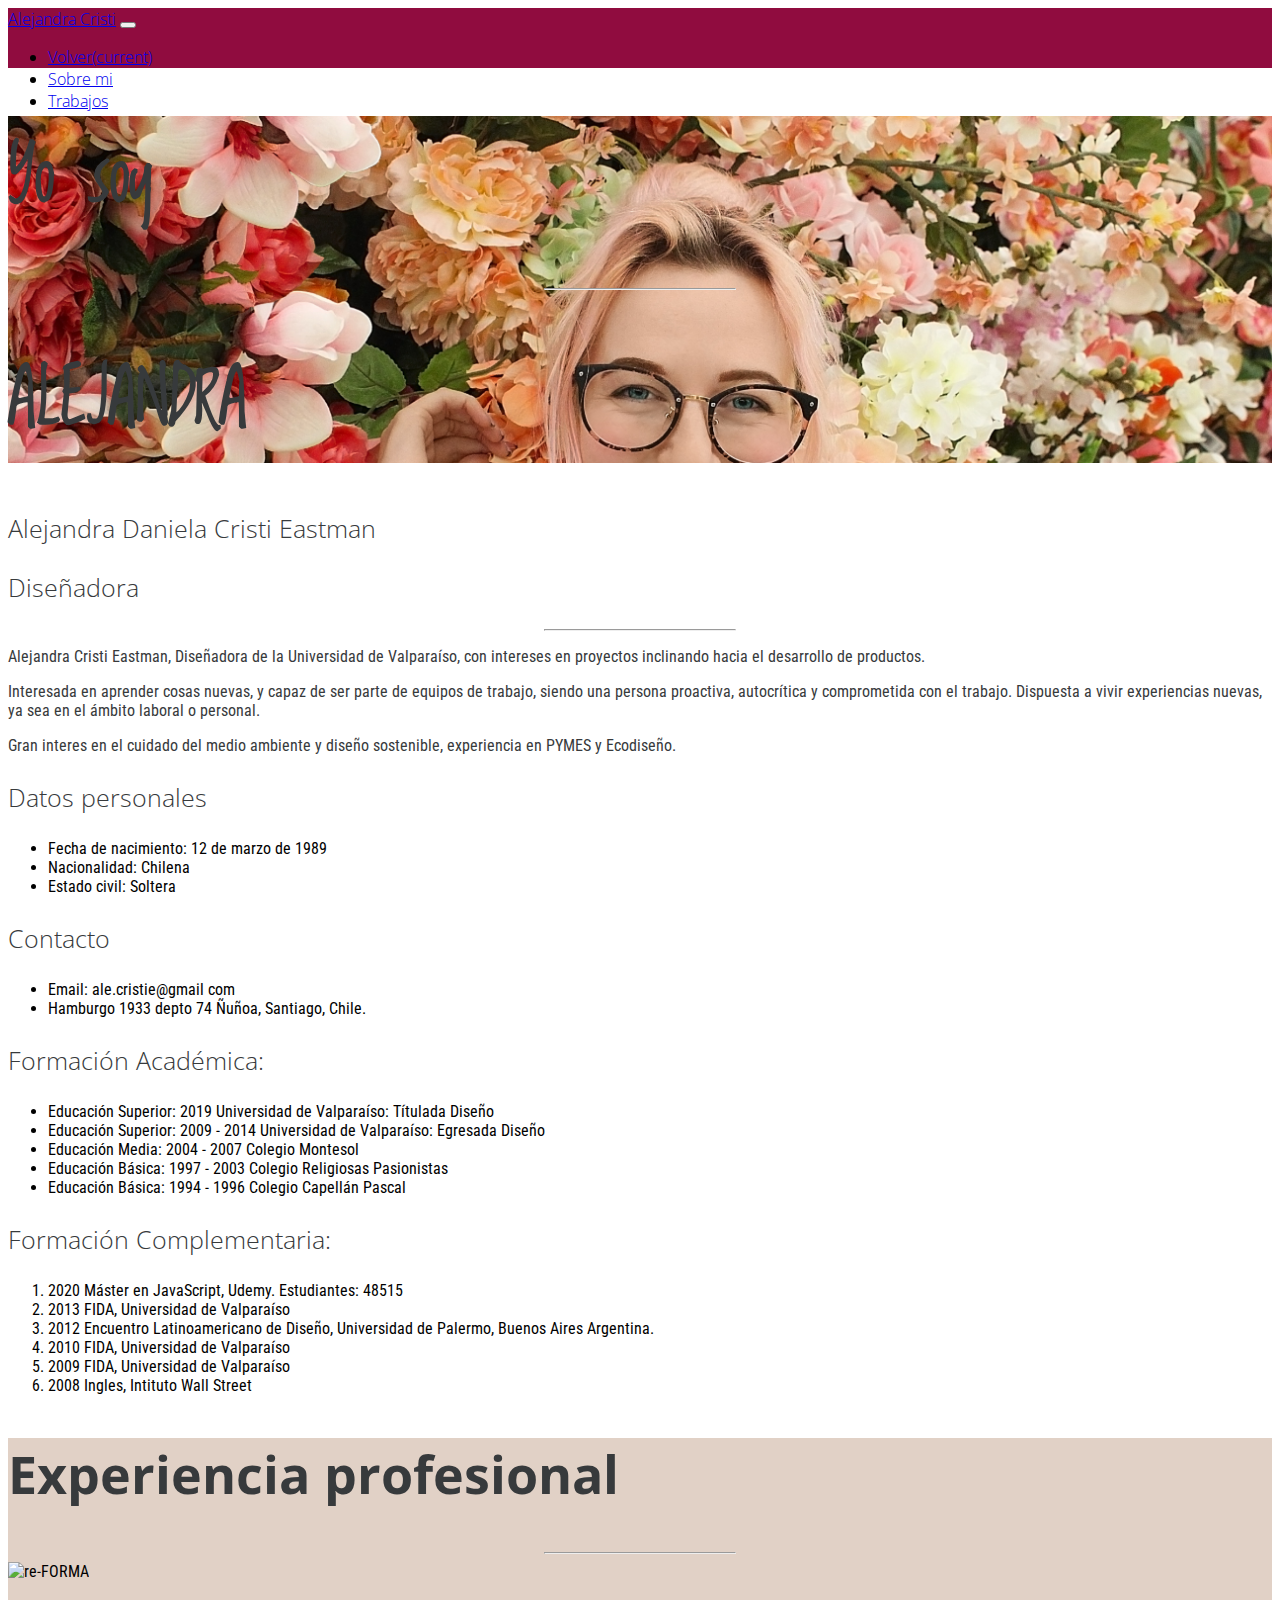
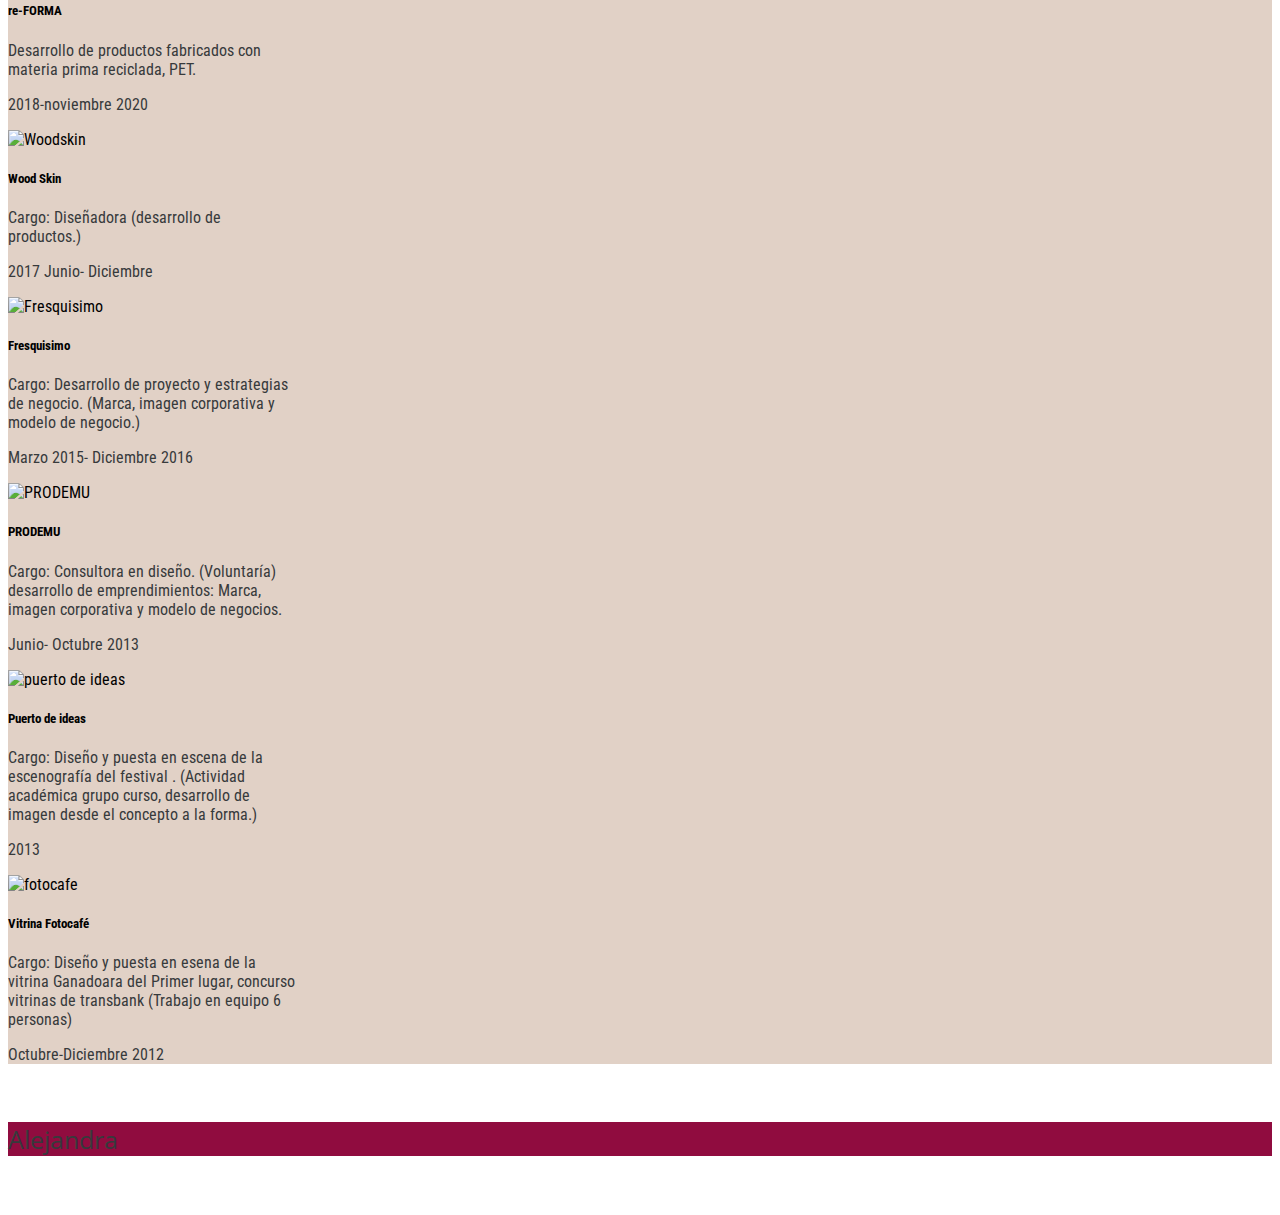
==== cv.html @ 2caa69e1 "i-portafolio" ====
<!DOCTYPE html>
<html lang="es" dir="ltr">

<head>
    <title>Mi portafolio</title>
    <meta charset="utf-8">
    <meta name="viewport" content="width=device-width, initial-scale=1.0">
    <link rel="shortcut icon" type="image/png" href="favicon.png">
    <meta name="author" content="Alejandra Cristi Eastman">

    <!--aplicar css en html-->
    <link rel="stylesheet" href="https://cdn.jsdelivr.net/npm/bootstrap@4.5.3/dist/css/bootstrap.min.css"
        integrity="sha384-TX8t27EcRE3e/ihU7zmQxVncDAy5uIKz4rEkgIXeMed4M0jlfIDPvg6uqKI2xXr2" crossorigin="anonymous">

    <!--tipografía-->
    <link rel="preconnect" href="https://fonts.gstatic.com">
    <link
        href="https://fonts.googleapis.com/css2?family=Loved+by+the+King&family=Open+Sans:wght@300;400;700&family=Roboto+Condensed:wght@300;400;700&display=swap"
        rel="stylesheet">

    <!--fontawesome-->
    <link rel="stylesheet" href="https://use.fontawesome.com/releases/v5.15.1/css/all.css"
        integrity="sha384-vp86vTRFVJgpjF9jiIGPEEqYqlDwgyBgEF109VFjmqGmIY/Y4HV4d3Gp2irVfcrp" crossorigin="anonymous">

    <!--css-->
    <link rel="stylesheet" href="assets/css/style.css">

</head>

<body>

    <!--seccion del navbar-->
    <nav class="navbar navbar-expand-lg navbar-light bg-magenta fixed-top">
        <div class="container">
            <a class="navbar-brand text-white" href="#yo-soy">Alejandra Cristi</a>

            <button class="navbar-toggler" type="button" data-toggle="collapse" data-target="#navbarNav"
                aria-controls="navbarNav" aria-expanded="false" aria-label="Toggle navigation">
                <span class="navbar-toggler-icon"></span>
            </button>

            <div class="collapse navbar-collapse" id="navbarNav">
                <ul class="navbar-nav ml-auto">

                    <li class="nav-item active">
                        <a class="nav-link text-white mr-3" href="index.html">Volver<span
                                class="sr-only">(current)</span></a>
                    </li>

                    <li class="nav-item ml-auto">
                        <a class="nav-link text rigth text-white mr-3" href="#mi">Sobre mi</a>
                    </li>

                    <li class="nav-item ml-auto">
                        <a class="nav-link text-white mr-3" href="#experiencia">Trabajos</a>
                    </li>

                    <li class="nav-item ml-auto">
                        <a class="nav-link text-white" href="#contact">Contacto</a>
                    </li>

                </ul>
            </div>

        </div>
    </nav>

    <!--header-->
    <header id="hero">
        <div class="container mt-auto p-5">
            <h1 class="text-center text-white font-weight-light my-5" id="yo-soy"> Yo soy</h1>
            <hr class="text-center bg-white" width="15%" />
            <h1 class=" text-center text-white font-weight-bold my-5 ">ALEJANDRA</h1>

        </div>
    </header>



    <section>
        <div id="mi" class="container">
            <h3 class="text-center font-weight-normal mt-5 p-3">Alejandra Daniela Cristi Eastman</h3>
            <h3 class="text-center font-weight-normal p-1">Diseñadora</h3>
            <hr class="text-center bg-dark" width="15%" />

            <div class="row">
                <div class="col-lg-6  text-left">
                    <p class="font-weight-normal text-justify my-4 p-2">
                    <p>Alejandra Cristi Eastman, Diseñadora de la Universidad de Valparaíso,
                        con intereses en proyectos inclinando hacia el desarrollo de productos. </p>
                    <p>Interesada en aprender cosas nuevas, y capaz de ser parte de equipos de trabajo,
                        siendo una persona proactiva, autocrítica y comprometida con el trabajo.
                        Dispuesta a vivir experiencias nuevas, ya sea en el ámbito laboral o personal.</p>
                    <p>Gran interes en el cuidado del medio ambiente y diseño sostenible, experiencia en PYMES y
                        Ecodiseño. </p>
                </div>
                <div class="col-lg-6  text-rigth">
                    <p class="font-weight-normal text-justify my-4 p-2">
                    <h3>Datos personales</h3>
                    <ul>
                        <li>Fecha de nacimiento: 12 de marzo de 1989</li>
                        <li>Nacionalidad: Chilena</li>
                        <li>Estado civil: Soltera</li>
                    </ul>

                    <h3>Contacto</h3>
                    <ul>
                        <li>Email: ale.cristie@gmail com</li>
                        <li>Hamburgo 1933 depto 74 Ñuñoa, Santiago, Chile.</li>
                    </ul>
                </div>
            </div>

        </div>
    </section>

    <section>
        <div class="container">
            <div class="row">

                <div class="col-lg-6  text-left">
                    <p class="font-weight-normal text-justify my-4 p-2">
                    <h3>Formación Académica:</h3>
                    <ul>
                        <li>Educación Superior: 2019 Universidad de Valparaíso: Títulada Diseño</li>
                        <li>Educación Superior: 2009 - 2014 Universidad de Valparaíso: Egresada Diseño</li>
                        <li>Educación Media: 2004 - 2007 Colegio Montesol</li>
                        <li>Educación Básica: 1997 - 2003 Colegio Religiosas Pasionistas </li>
                        <li>Educación Básica: 1994 - 1996 Colegio Capellán Pascal </li>
                    </ul>
                </div>
                <div class="col-lg-6  text-rigth">
                    <p class="font-weight-normal text-justify my-4 p-2">
                    <h3>Formación Complementaria:</h3>
                    <ol>
                        <li>2020 Máster en JavaScript, Udemy. Estudiantes: 48515 </li>
                        <li>2013 FIDA, Universidad de Valparaíso</li>
                        <li>2012 Encuentro Latinoamericano de Diseño, Universidad de Palermo, Buenos Aires Argentina.
                        </li>
                        <li>2010 FIDA, Universidad de Valparaíso</li>
                        <li>2009 FIDA, Universidad de Valparaíso</li>
                        <li>2008 Ingles, Intituto Wall Street</li>
                    </ol>
                </div>
            </div>
        </div>
    </section>


    <!--Experiencia laboral-->
    <section id="experiencia" class="trabajos">
        <div class="container-fluid mp-4 mt-5">
            <h2 class="text-center text-white font-weight-bold mt-5 p-4">Experiencia profesional</h2>
            <hr class="text-center bg-white" width="15%" />

            <div class="row text-center  justify-content-center">
                <div class="col-md.4 mt-4 p-2">
                    <div class="card" style="width: 18rem;">
                        <img src="" class="card-img-top" alt="re-FORMA">
                        <div class="card-body text-left">
                            <h5 class="card-title" data-toggle="modal" data-target="#reforma" data-toggle="tooltip"
                                data-placement="right" title="Presiona para ver detalles">re-FORMA</h5>
                            <p class="card-text text-justify font-weight-light">Desarrollo
                                de productos fabricados con materia prima reciclada, PET.</p>
                            <p>2018-noviembre 2020</p>
                        </div>
                    </div>
                </div>
                <div class="col-md.4 mt-4 p-2">
                    <div class="card" style="width: 18rem;">
                        <img src="" class="card-img-top" alt="Woodskin">
                        <div class="card-body text-left">
                            <h5 class="card-title" data-toggle="modal" data-target="#wood-skin" data-toggle="tooltip"
                                data-placement="right" title="Presiona para ver detalles">Wood Skin</h5>
                            <p class="card-text text-justify font-weight-light"> Cargo: Diseñadora (desarrollo de
                                productos.)</p>
                            <p>2017 Junio- Diciembre</p>
                        </div>
                    </div>
                </div>
                <div class="col-md.4 mt-4 p-2">
                    <div class="card" style="width: 18rem;">
                        <img src="" class="card-img-top" alt="Fresquisimo">
                        <div class="card-body text-left">
                            <h5 class="card-title" data-toggle="modal" data-target="#fresquisimo" data-toggle="tooltip"
                                data-placement="right" title="Presiona para ver detalles">Fresquisimo</h5>
                            <p class="card-text text-justify font-weight-light"> Cargo: Desarrollo de proyecto y
                                estrategias de negocio. (Marca,
                                imagen corporativa y modelo de negocio.)</p>
                            <p> Marzo 2015- Diciembre 2016</p>
                        </div>
                    </div>
                </div>

                <div class="row text-center  justify-content-center">
                    <div class="col-md.4 mt-3 my-4 p-2">
                        <div class="card" style="width: 18rem;">
                            <img src="" class="card-img-top" alt="PRODEMU">
                            <div class="card-body text-left">
                                <h5 class="card-title" data-toggle="modal" data-target="#prodemu" data-toggle="tooltip"
                                    data-placement="right" title="Presiona para ver detalles">PRODEMU</h5>
                                <p class="card-text text-justify font-weight-light">Cargo: Consultora en diseño.
                                    (Voluntaría)
                                    desarrollo de emprendimientos: Marca, imagen corporativa y modelo de negocios.</p>
                                <p>Junio- Octubre 2013</p>
                            </div>
                        </div>
                    </div>
                    <div class="col-md.4 mt-3 my-4 p-2">
                        <div class="card" style="width: 18rem;">
                            <img src="" class="card-img-top" alt="puerto de ideas">
                            <div class="card-body text-left">
                                <h5 class="card-title" data-toggle="modal" data-target="#puertodeideas"
                                    data-toggle="tooltip" data-placement="right" title="Presiona para ver detalles">
                                    Puerto de ideas</h5>
                                <p class="card-text text-justify font-weight-light"> Cargo: Diseño y puesta en escena de
                                    la escenografía del festival .
                                    (Actividad académica grupo curso, desarrollo de imagen desde el concepto a la
                                    forma.)</p>
                                <p>2013</p>
                            </div>
                        </div>
                    </div>
                    <div class="col-md.4 mt-3 my-4 p-2">
                        <div class="card" style="width: 18rem;">
                            <img src="" class="card-img-top" alt="fotocafe">
                            <div class="card-body text-left">
                                <h5 class="card-title" data-toggle="modal" data-target="#fotocafe"
                                    data-toggle="tooltip" data-placement="right" title="Presiona para ver detalles">
                                    Vitrina Fotocafé</h5>
                                <p class="card-text text-justify font-weight-light"> Cargo: Diseño y puesta en esena de
                                    la vitrina Ganadoara del Primer lugar, concurso vitrinas
                                    de transbank (Trabajo en equipo 6 personas)</li>
                                </p>
                                <p>Octubre-Diciembre 2012</p>
                            </div>
                        </div>
                    </div>
                </div>
            </div>
        </div>
    </section>



    <!--footer-->
    <footer class="bg-magenta">
        <div class="container-fluid">
            <div class="row">
                <div class="col-lg-6  text-left">
                    <h6 class="font-weight-bold text-white ml-5 p-3">Alejandra</h6>
                </div>
                <div class="col-lg-6  text-rigth">
                    <a href="https://github/alecristie.com/"><i
                            class="fab fa-github fa-2x text-align text-white mr-2  p-3"></i></a>
                    <a href="https://linkedin.com/"><i
                            class="fab fa-linkedin fa-2x text-align text-white mr-2 p-3"></i></a>
                    <a href="https://twiter/ale_cristie.com/"><i
                            class="fab fa-twitter-square fa-2x text-align text-white mr-2 p-3"></i></a>
                    <a href="https://facebook/alejandra.cristi.12.com/"><i
                            class="fab fa-facebook-square text-align fa-2x text-white mr-3 p-3"></i></a>
                </div>
            </div>
        </div>
    </footer>


    <!--jQuery-->
    <script src="https://code.jquery.com/jquery-3.5.1.min.js"></script>

    <!--Popper JS-->
    <script src="https://cdn.jsdelivr.net/npm/popper.js@1.16.1/dist/umd/popper.min.js"
        integrity="sha384-9/reFTGAW83EW2RDu2S0VKaIzap3H66lZH81PoYlFhbGU+6BZp6G7niu735Sk7lN"
        crossorigin="anonymous"></script>

    <!--Bootstrap JS-->
    <script src="https://cdn.jsdelivr.net/npm/bootstrap@4.5.3/dist/js/bootstrap.min.js"
        integrity="sha384-w1Q4orYjBQndcko6MimVbzY0tgp4pWB4lZ7lr30WKz0vr/aWKhXdBNmNb5D92v7s"
        crossorigin="anonymous"></script>

    <!--mi js-->
    <script src="assets/js/scritp.js"></script>


</body>

</html>
---- assets/css/style.css ----
body{
    font-family: 'Loved by the King', cursive;
    font-family: 'Open Sans', sans-serif;
    font-family: 'Roboto Condensed', sans-serif;
}
  
nav{
    height: 60px;
   
}

.navbar{
    font-family: Open sans ;
    font-weight: 300;
}

#hero{
    background-image: url(../img/bg_hero.png);
    background-size: cover; 
    background-repeat: no-repeat;
    margin-top: auto;
    width: 100%;
    height: auto;
    position: relative;
}

h1{
    color:#373A3C;
    font-size: 72px;
    font-family: Loved by the King;
    font-weight:700 ;
}
    @media only screen and (max-width: 576px) {
        h1{font-size: 40px;
        text-align: center;}
        }


h3{
    color:#373A3C;
    font-size: 25px;
    font-family: open sans  ;
    font-weight: 300;
}
   
p{
    color:#373A3C;
    font-size: 16px;
    font-family: roboto condensed;
    font-weight: 400;
}

h2{
    color:#373A3C;
    font-family: open sans ;
    font-weight: 700;
    font-size: 3.25rem;
} 
    @media only screen and (max-width: 576px) {
        h2{font-size: 35px;
        text-align: center;}
        }
    

h6{
    color:#373A3C;
    font-family: open sans ;
    font-weight: 400;
    font-size: 1.56rem;
}


.sobre-mi{
    line-height: 2.5;
}
    @media (max-width: 768px) {
        .sobre-mi{display: none; }
      }


.trabajos{
    height: 150%;
    background-color: #e1d1c6;
} 

.bg-magenta{
    background-color: #900c3f;
}

.contacto{
    width: auto;
    height: 180%;
}

.img-100{
    max-width: 100%;
}

.cv{
    color: #900c3f;
    font-family: open sans ;
    font-weight: 300;
}
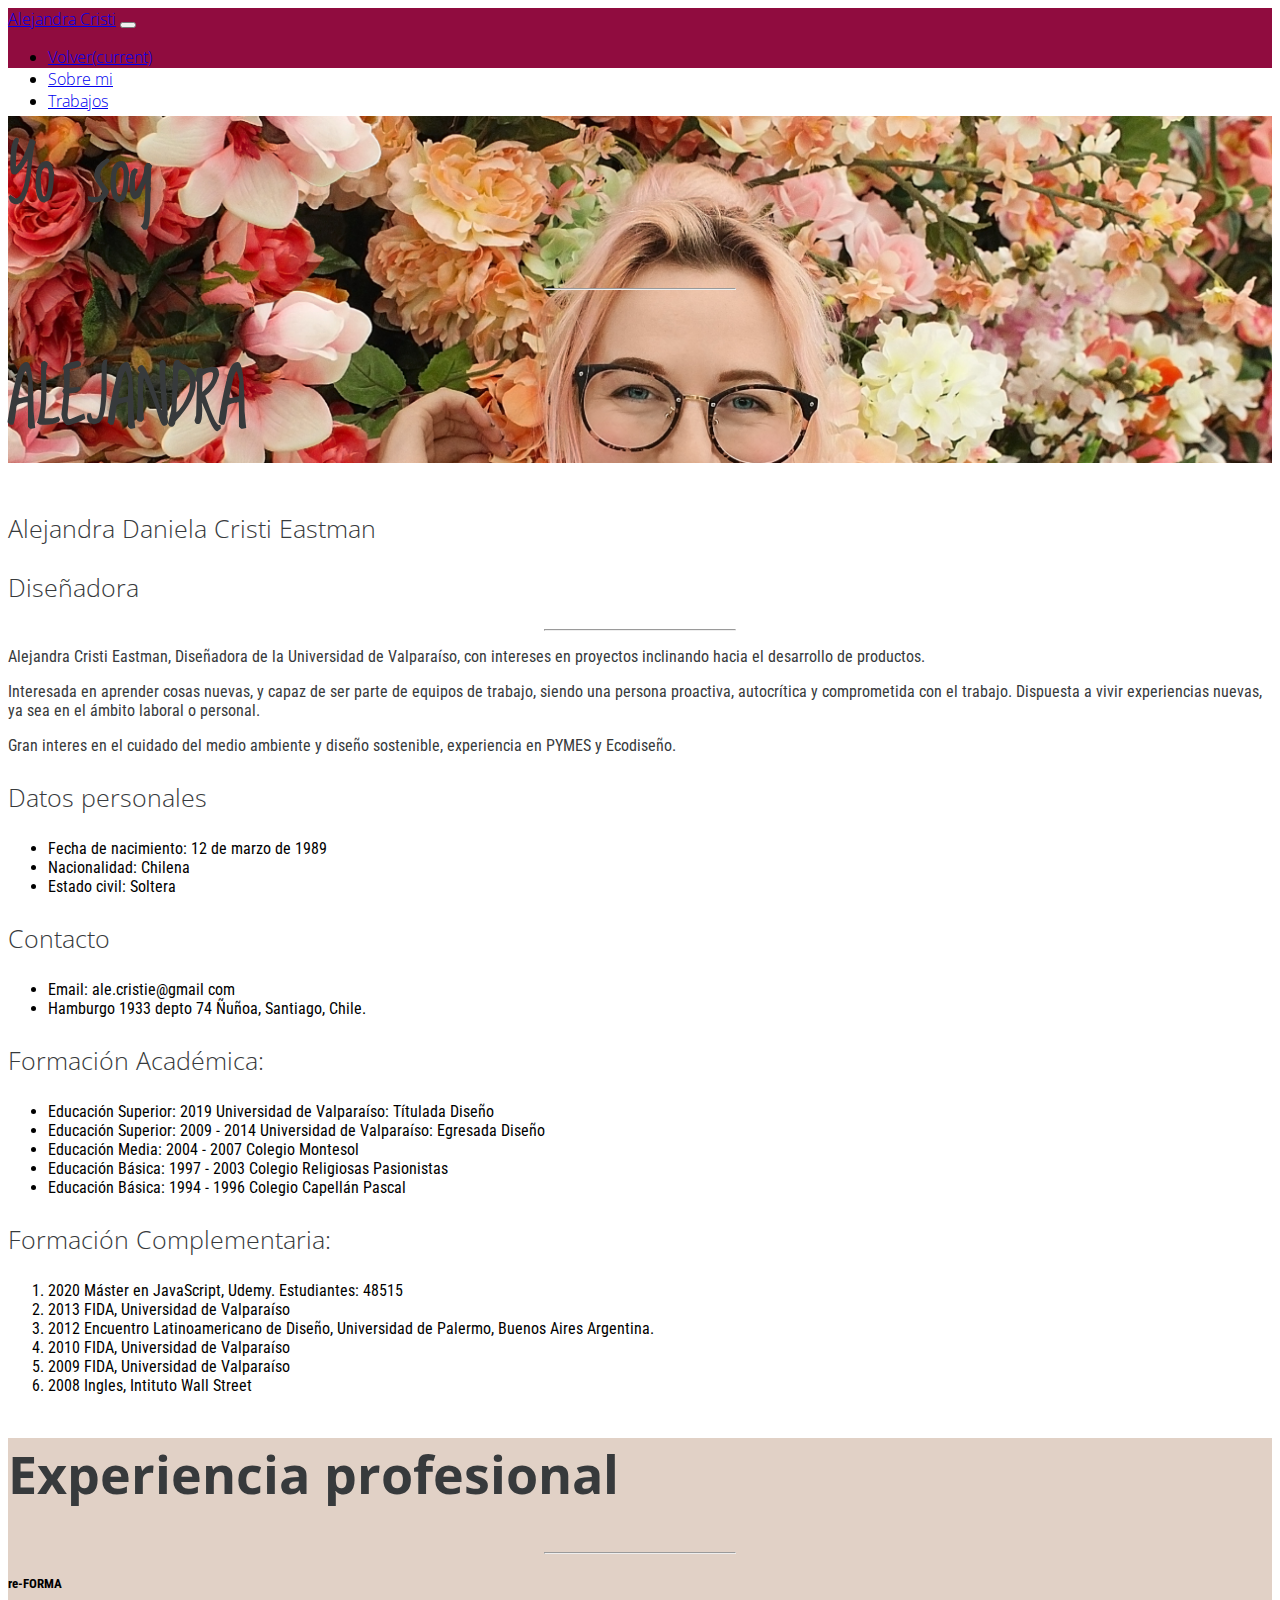
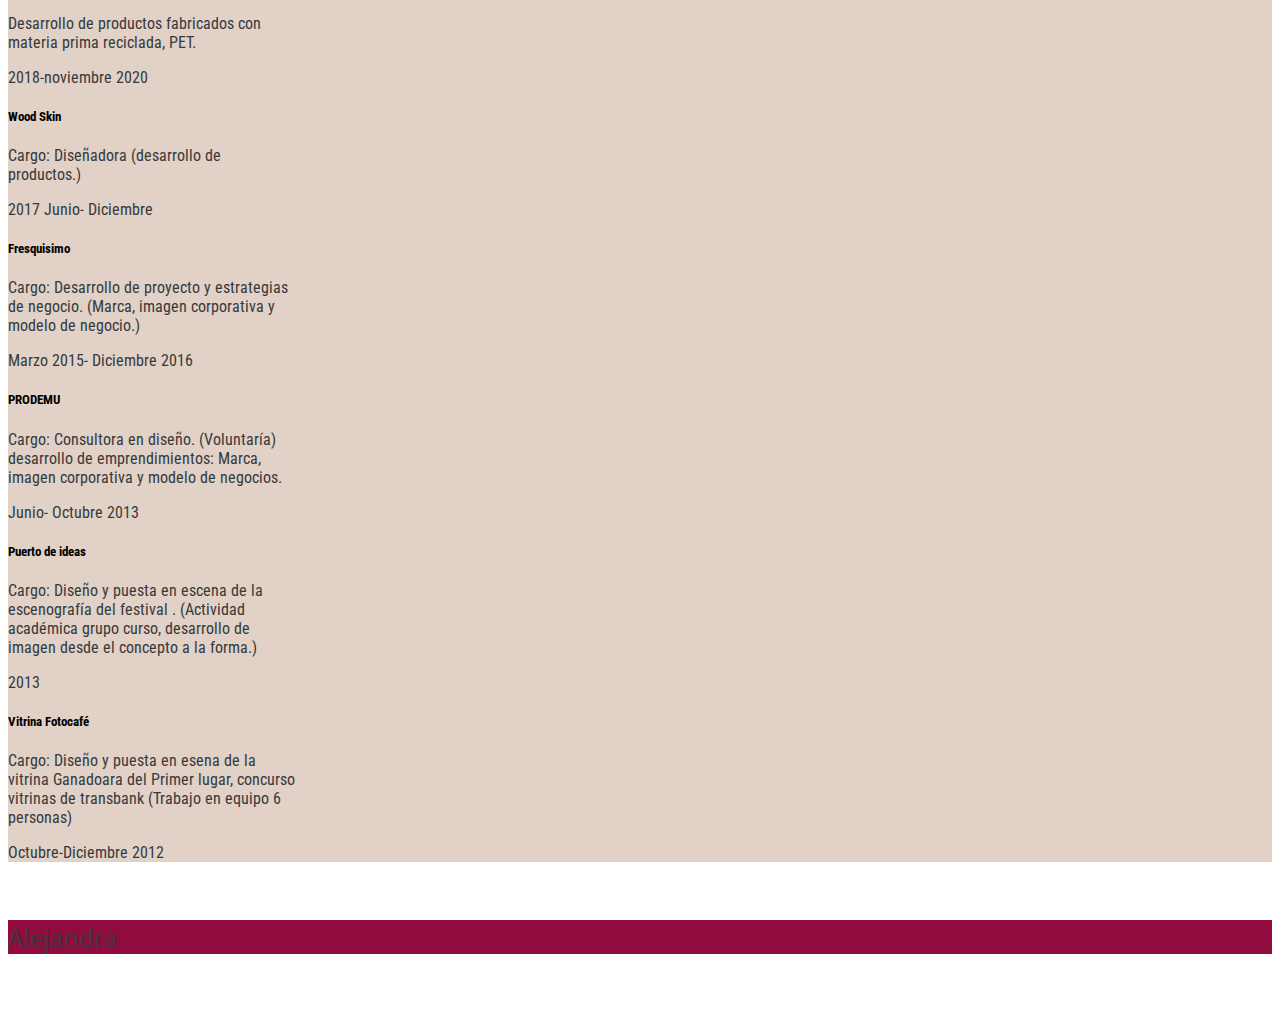
==== commit 8714ed77: "mi-portafolio" ====
--- a/cv.html
+++ b/cv.html
@@ -147,16 +147,17 @@
     </section>
 
 
+
     <!--Experiencia laboral-->
     <section id="experiencia" class="trabajos">
         <div class="container-fluid mp-4 mt-5">
             <h2 class="text-center text-white font-weight-bold mt-5 p-4">Experiencia profesional</h2>
             <hr class="text-center bg-white" width="15%" />
 
-            <div class="row text-center  justify-content-center">
+            <div class="row text-center justify-content-center">
+
                 <div class="col-md.4 mt-4 p-2">
                     <div class="card" style="width: 18rem;">
-                        <img src="" class="card-img-top" alt="re-FORMA">
                         <div class="card-body text-left">
                             <h5 class="card-title" data-toggle="modal" data-target="#reforma" data-toggle="tooltip"
                                 data-placement="right" title="Presiona para ver detalles">re-FORMA</h5>
@@ -168,7 +169,6 @@
                 </div>
                 <div class="col-md.4 mt-4 p-2">
                     <div class="card" style="width: 18rem;">
-                        <img src="" class="card-img-top" alt="Woodskin">
                         <div class="card-body text-left">
                             <h5 class="card-title" data-toggle="modal" data-target="#wood-skin" data-toggle="tooltip"
                                 data-placement="right" title="Presiona para ver detalles">Wood Skin</h5>
@@ -180,7 +180,6 @@
                 </div>
                 <div class="col-md.4 mt-4 p-2">
                     <div class="card" style="width: 18rem;">
-                        <img src="" class="card-img-top" alt="Fresquisimo">
                         <div class="card-body text-left">
                             <h5 class="card-title" data-toggle="modal" data-target="#fresquisimo" data-toggle="tooltip"
                                 data-placement="right" title="Presiona para ver detalles">Fresquisimo</h5>
@@ -191,29 +190,33 @@
                         </div>
                     </div>
                 </div>
-
-                <div class="row text-center  justify-content-center">
-                    <div class="col-md.4 mt-3 my-4 p-2">
+            </div>
+            
+            <div class="container-fluid mp-2 mt-4">
+                <div class="row text-center justify-content-center">
+
+                    <div class="col-md.4 mt-4 p-2">
                         <div class="card" style="width: 18rem;">
-                            <img src="" class="card-img-top" alt="PRODEMU">
                             <div class="card-body text-left">
                                 <h5 class="card-title" data-toggle="modal" data-target="#prodemu" data-toggle="tooltip"
-                                    data-placement="right" title="Presiona para ver detalles">PRODEMU</h5>
+                                    data-placement="right" title="Presiona para ver detalles">
+                                    PRODEMU</h5>
                                 <p class="card-text text-justify font-weight-light">Cargo: Consultora en diseño.
                                     (Voluntaría)
-                                    desarrollo de emprendimientos: Marca, imagen corporativa y modelo de negocios.</p>
+                                    desarrollo de emprendimientos: Marca, imagen corporativa y modelo de negocios.
+                                </p>
                                 <p>Junio- Octubre 2013</p>
                             </div>
                         </div>
                     </div>
-                    <div class="col-md.4 mt-3 my-4 p-2">
+                    <div class="col-md.4 mt-4 p-2">
                         <div class="card" style="width: 18rem;">
-                            <img src="" class="card-img-top" alt="puerto de ideas">
                             <div class="card-body text-left">
                                 <h5 class="card-title" data-toggle="modal" data-target="#puertodeideas"
                                     data-toggle="tooltip" data-placement="right" title="Presiona para ver detalles">
                                     Puerto de ideas</h5>
-                                <p class="card-text text-justify font-weight-light"> Cargo: Diseño y puesta en escena de
+                                <p class="card-text text-justify font-weight-light"> Cargo: Diseño y puesta en
+                                    escena de
                                     la escenografía del festival .
                                     (Actividad académica grupo curso, desarrollo de imagen desde el concepto a la
                                     forma.)</p>
@@ -221,17 +224,16 @@
                             </div>
                         </div>
                     </div>
-                    <div class="col-md.4 mt-3 my-4 p-2">
+                    <div class="col-md.4 mt-4 p-2">
                         <div class="card" style="width: 18rem;">
-                            <img src="" class="card-img-top" alt="fotocafe">
                             <div class="card-body text-left">
-                                <h5 class="card-title" data-toggle="modal" data-target="#fotocafe"
-                                    data-toggle="tooltip" data-placement="right" title="Presiona para ver detalles">
+                                <h5 class="card-title" data-toggle="modal" data-target="#fotocafe" data-toggle="tooltip"
+                                    data-placement="right" title="Presiona para ver detalles">
                                     Vitrina Fotocafé</h5>
-                                <p class="card-text text-justify font-weight-light"> Cargo: Diseño y puesta en esena de
+                                <p class="card-text text-justify font-weight-light"> Cargo: Diseño y puesta en esena
+                                    de
                                     la vitrina Ganadoara del Primer lugar, concurso vitrinas
-                                    de transbank (Trabajo en equipo 6 personas)</li>
-                                </p>
+                                    de transbank (Trabajo en equipo 6 personas) </p>
                                 <p>Octubre-Diciembre 2012</p>
                             </div>
                         </div>
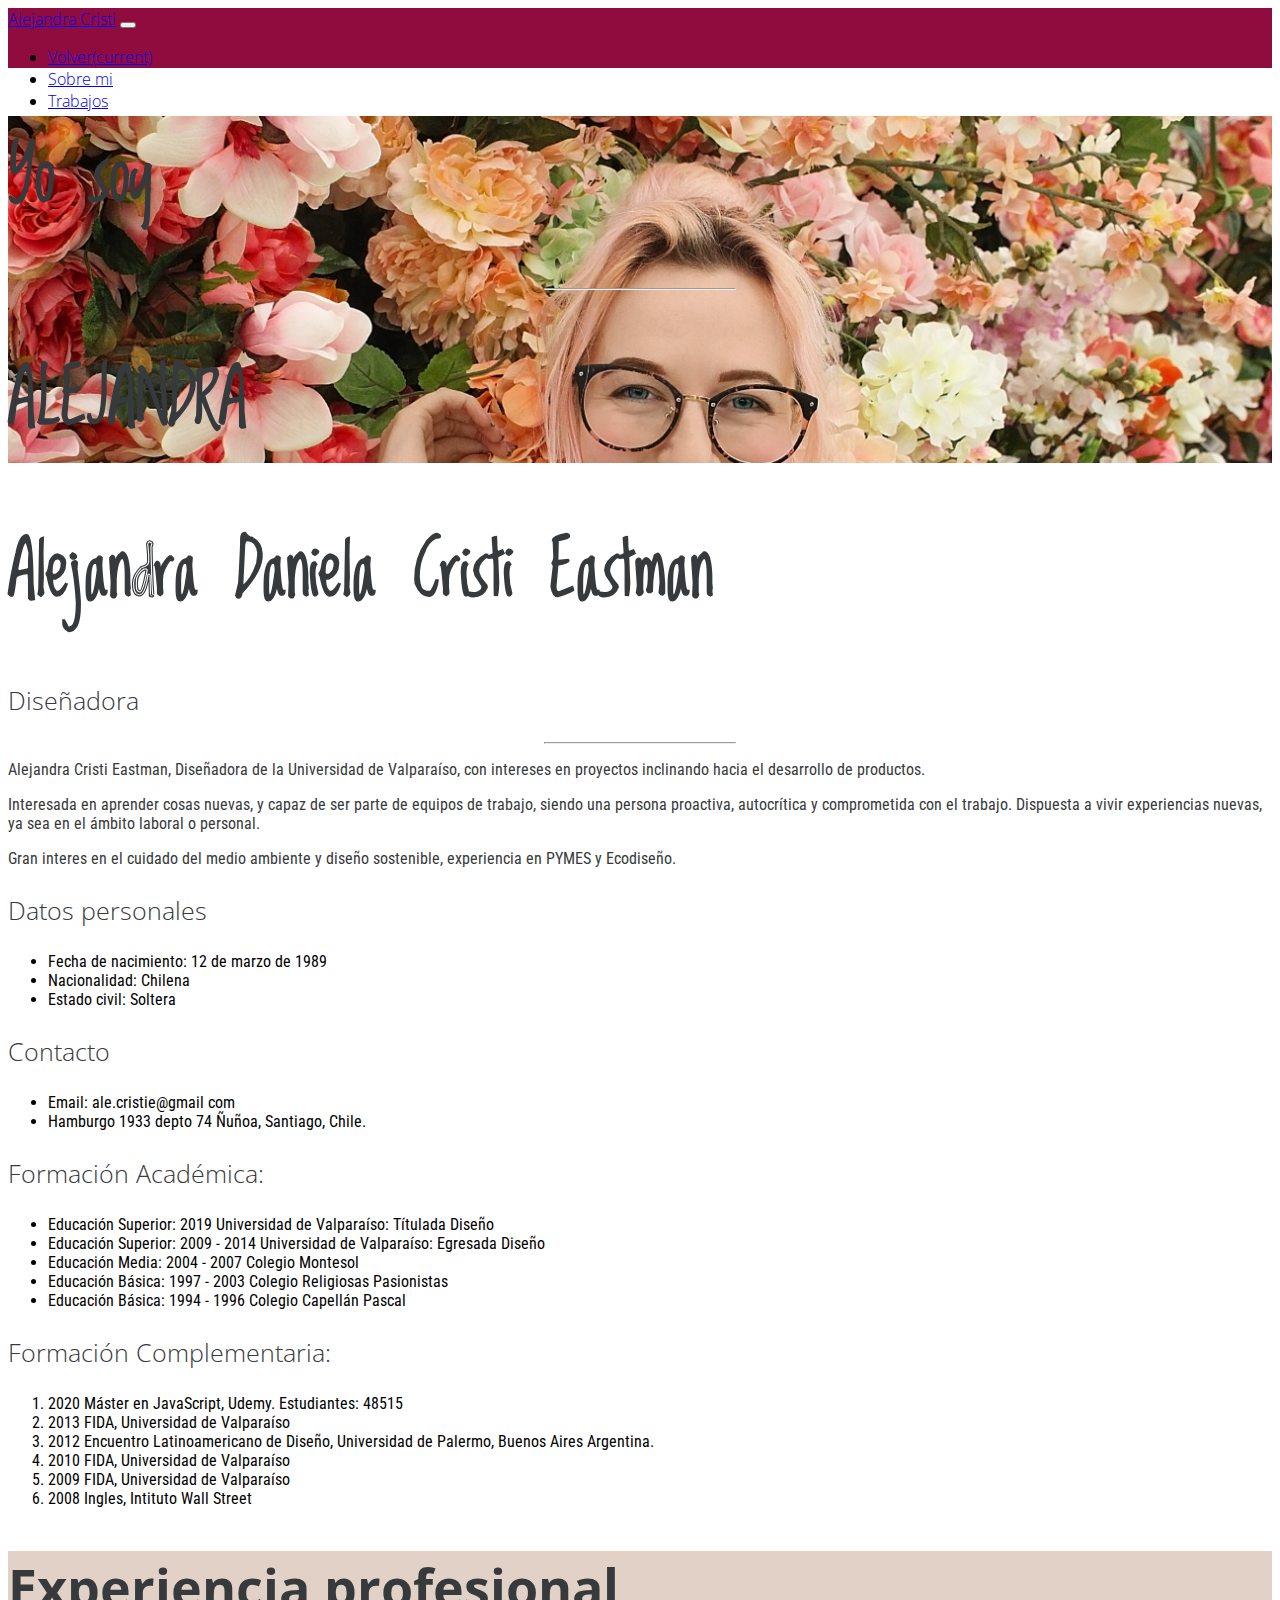
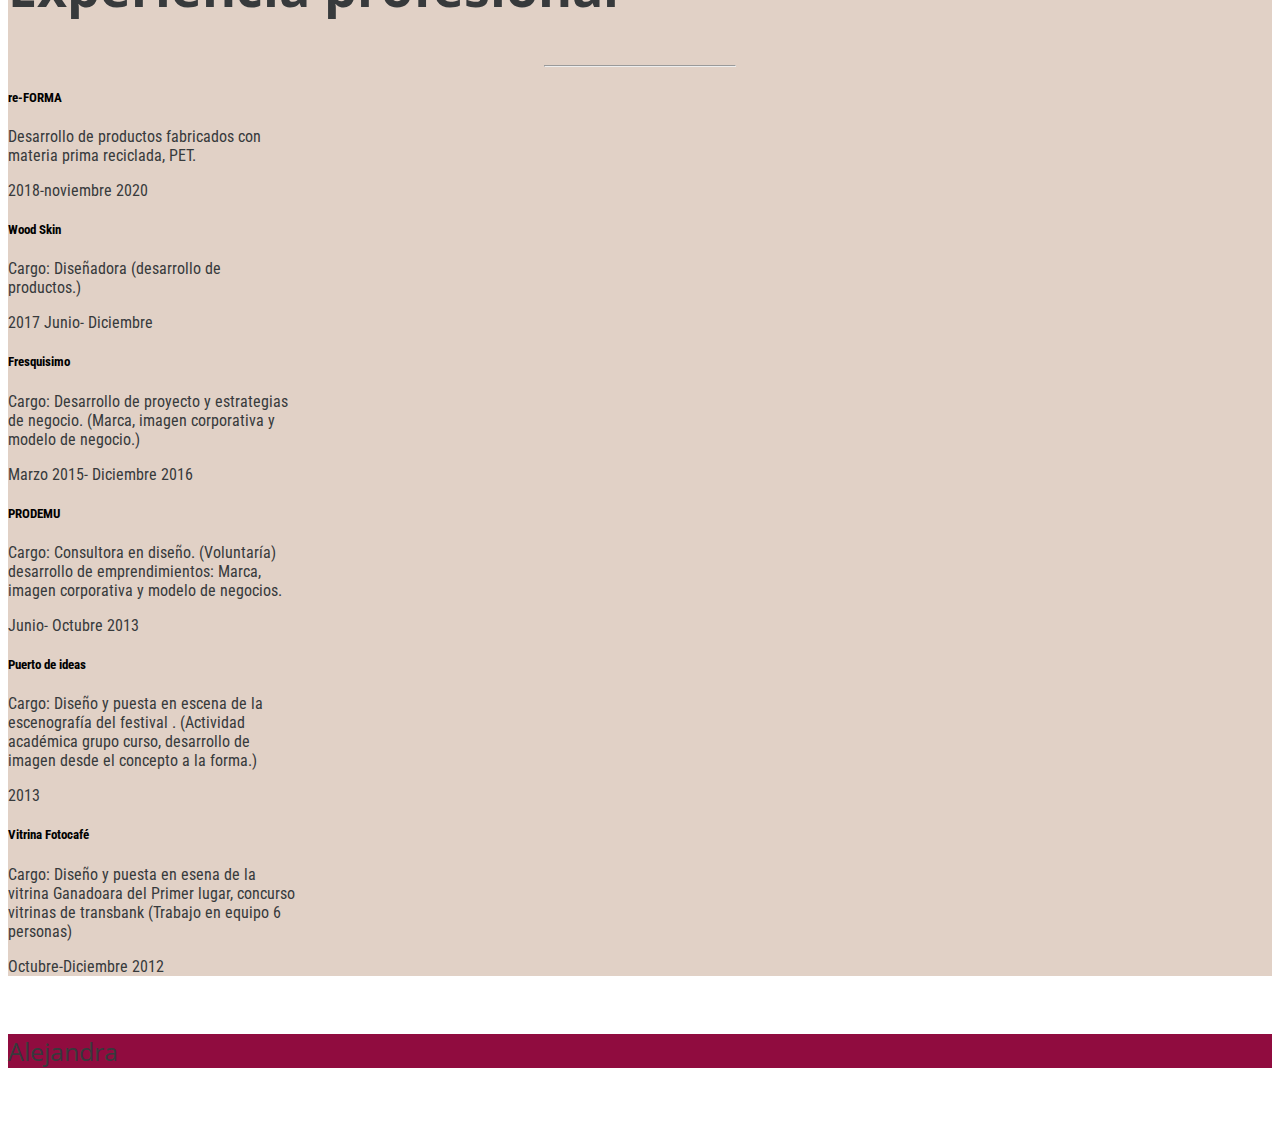
==== commit a61cd9ae: "mi-portafolio" ====
--- a/cv.html
+++ b/cv.html
@@ -75,11 +75,9 @@
         </div>
     </header>
 
-
-
     <section>
         <div id="mi" class="container">
-            <h3 class="text-center font-weight-normal mt-5 p-3">Alejandra Daniela Cristi Eastman</h3>
+            <h1 class="text-center font-weight-normal mt-5 p-3">Alejandra Daniela Cristi Eastman</h1>
             <h3 class="text-center font-weight-normal p-1">Diseñadora</h3>
             <hr class="text-center bg-dark" width="15%" />
 
@@ -146,8 +144,6 @@
         </div>
     </section>
 
-
-
     <!--Experiencia laboral-->
     <section id="experiencia" class="trabajos">
         <div class="container-fluid mp-4 mt-5">
@@ -191,11 +187,10 @@
                     </div>
                 </div>
             </div>
-            
             <div class="container-fluid mp-2 mt-4">
                 <div class="row text-center justify-content-center">
 
-                    <div class="col-md.4 mt-4 p-2">
+                    <div class="col-md.4 mt-2 p-2">
                         <div class="card" style="width: 18rem;">
                             <div class="card-body text-left">
                                 <h5 class="card-title" data-toggle="modal" data-target="#prodemu" data-toggle="tooltip"
@@ -209,7 +204,7 @@
                             </div>
                         </div>
                     </div>
-                    <div class="col-md.4 mt-4 p-2">
+                    <div class="col-md.4 mt-2 p-2">
                         <div class="card" style="width: 18rem;">
                             <div class="card-body text-left">
                                 <h5 class="card-title" data-toggle="modal" data-target="#puertodeideas"
@@ -224,7 +219,7 @@
                             </div>
                         </div>
                     </div>
-                    <div class="col-md.4 mt-4 p-2">
+                    <div class="col-md.4 mt-2 p-2">
                         <div class="card" style="width: 18rem;">
                             <div class="card-body text-left">
                                 <h5 class="card-title" data-toggle="modal" data-target="#fotocafe" data-toggle="tooltip"
@@ -243,8 +238,6 @@
         </div>
     </section>
 
-
-
     <!--footer-->
     <footer class="bg-magenta">
         <div class="container-fluid">
@@ -266,7 +259,6 @@
         </div>
     </footer>
 
-
     <!--jQuery-->
     <script src="https://code.jquery.com/jquery-3.5.1.min.js"></script>
 
@@ -283,7 +275,5 @@
     <!--mi js-->
     <script src="assets/js/scritp.js"></script>
 
-
 </body>
-
 </html>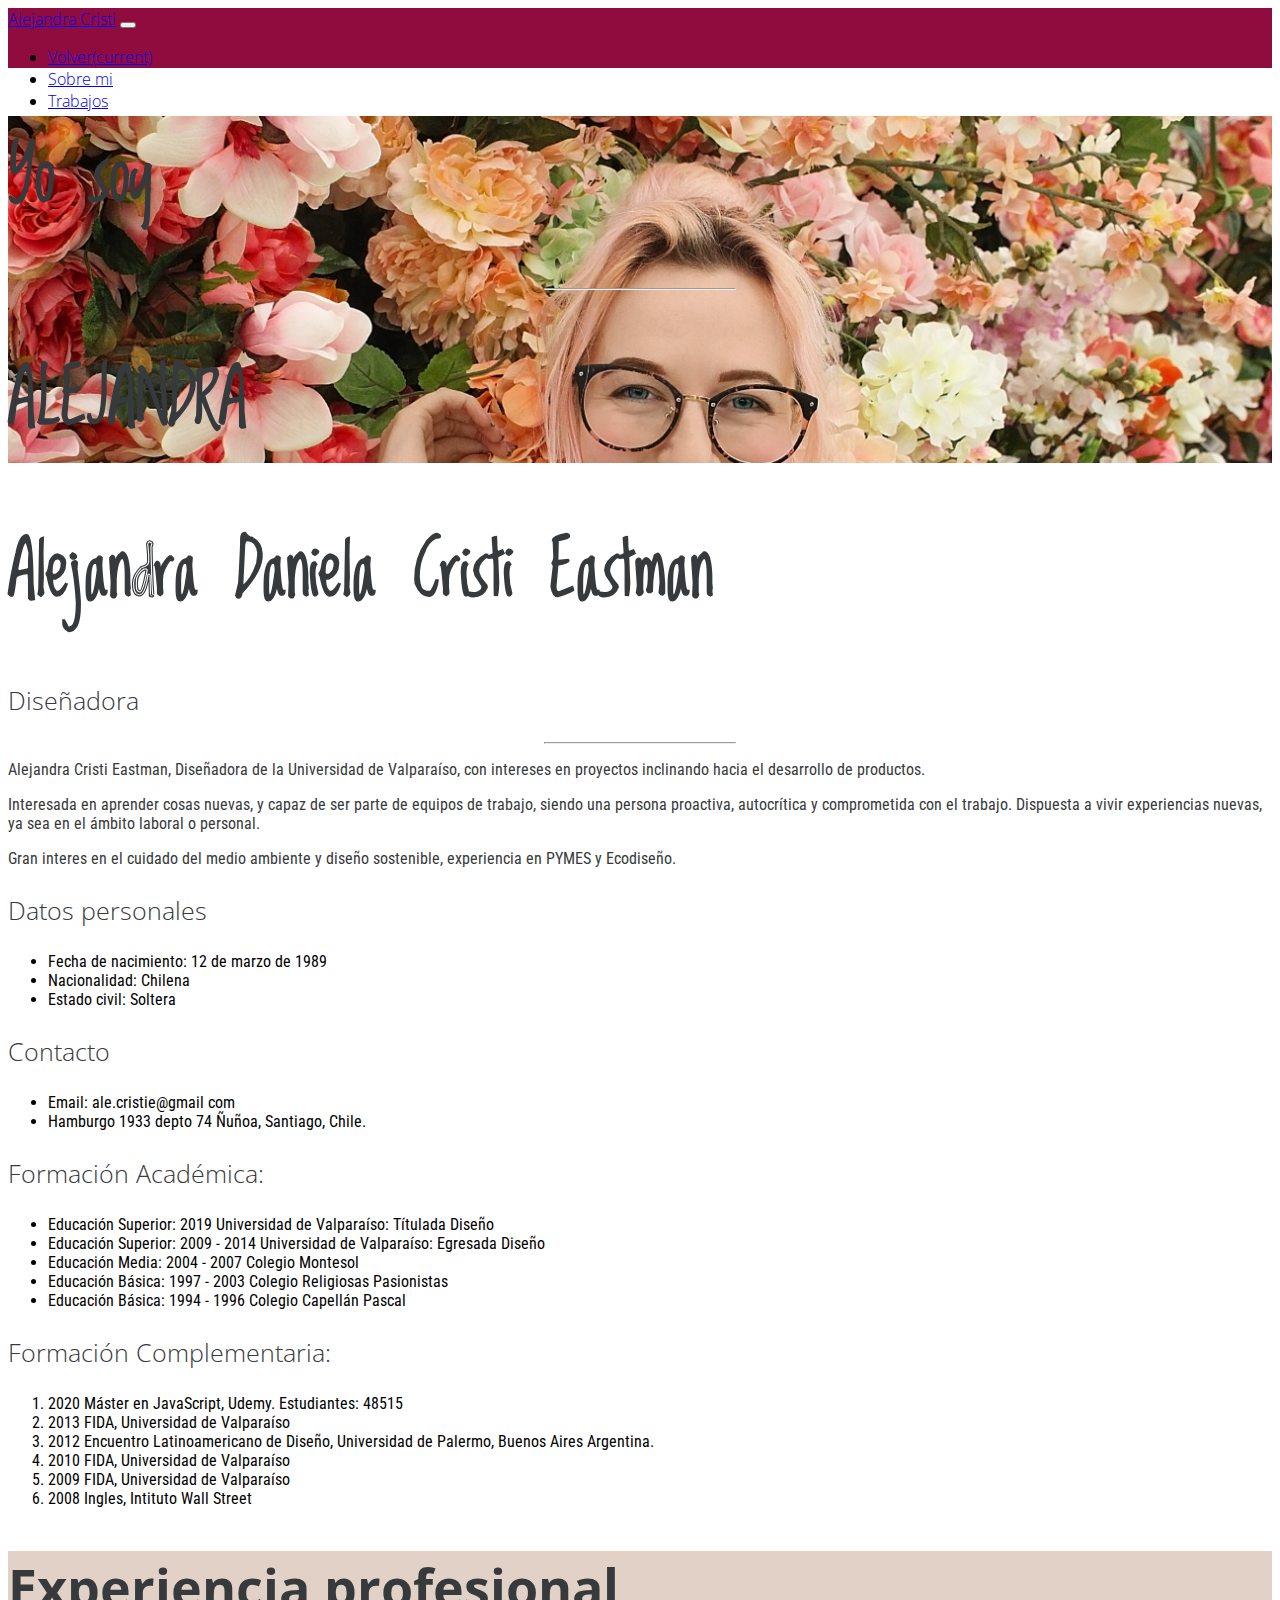
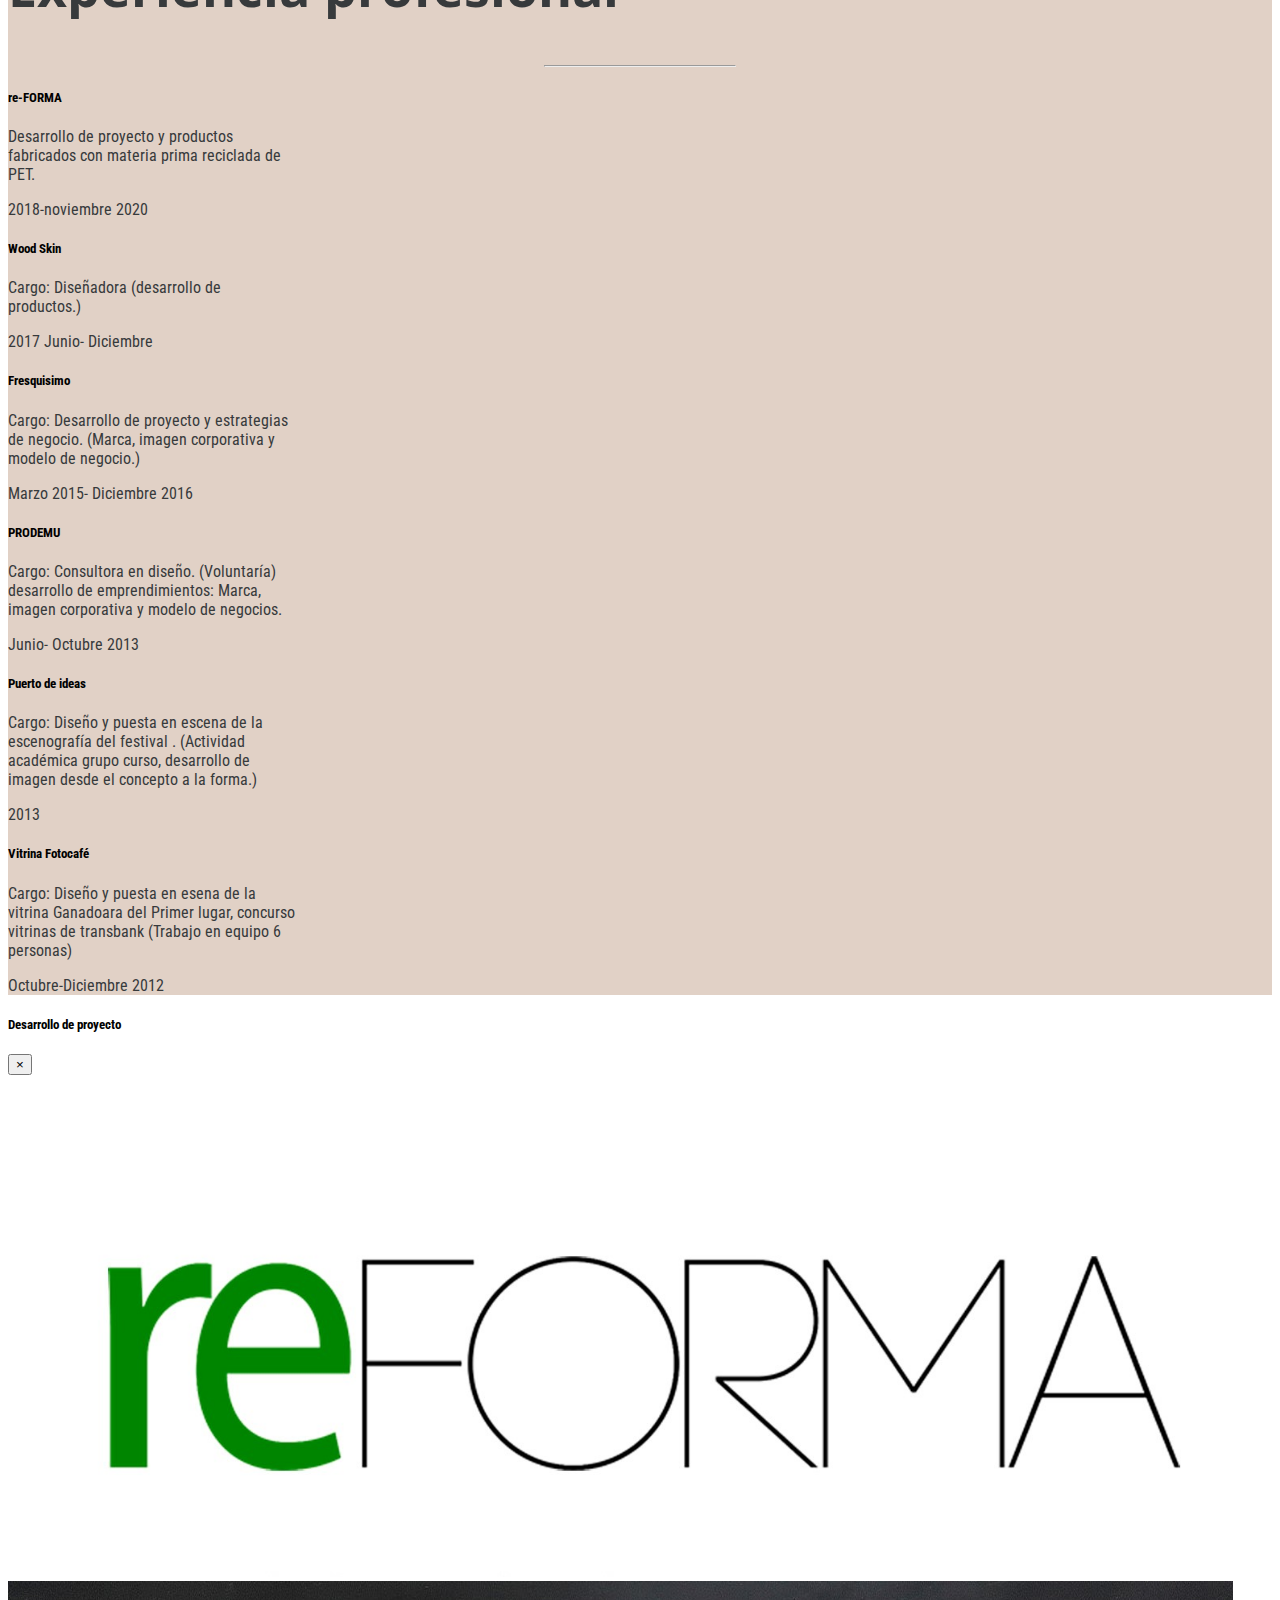
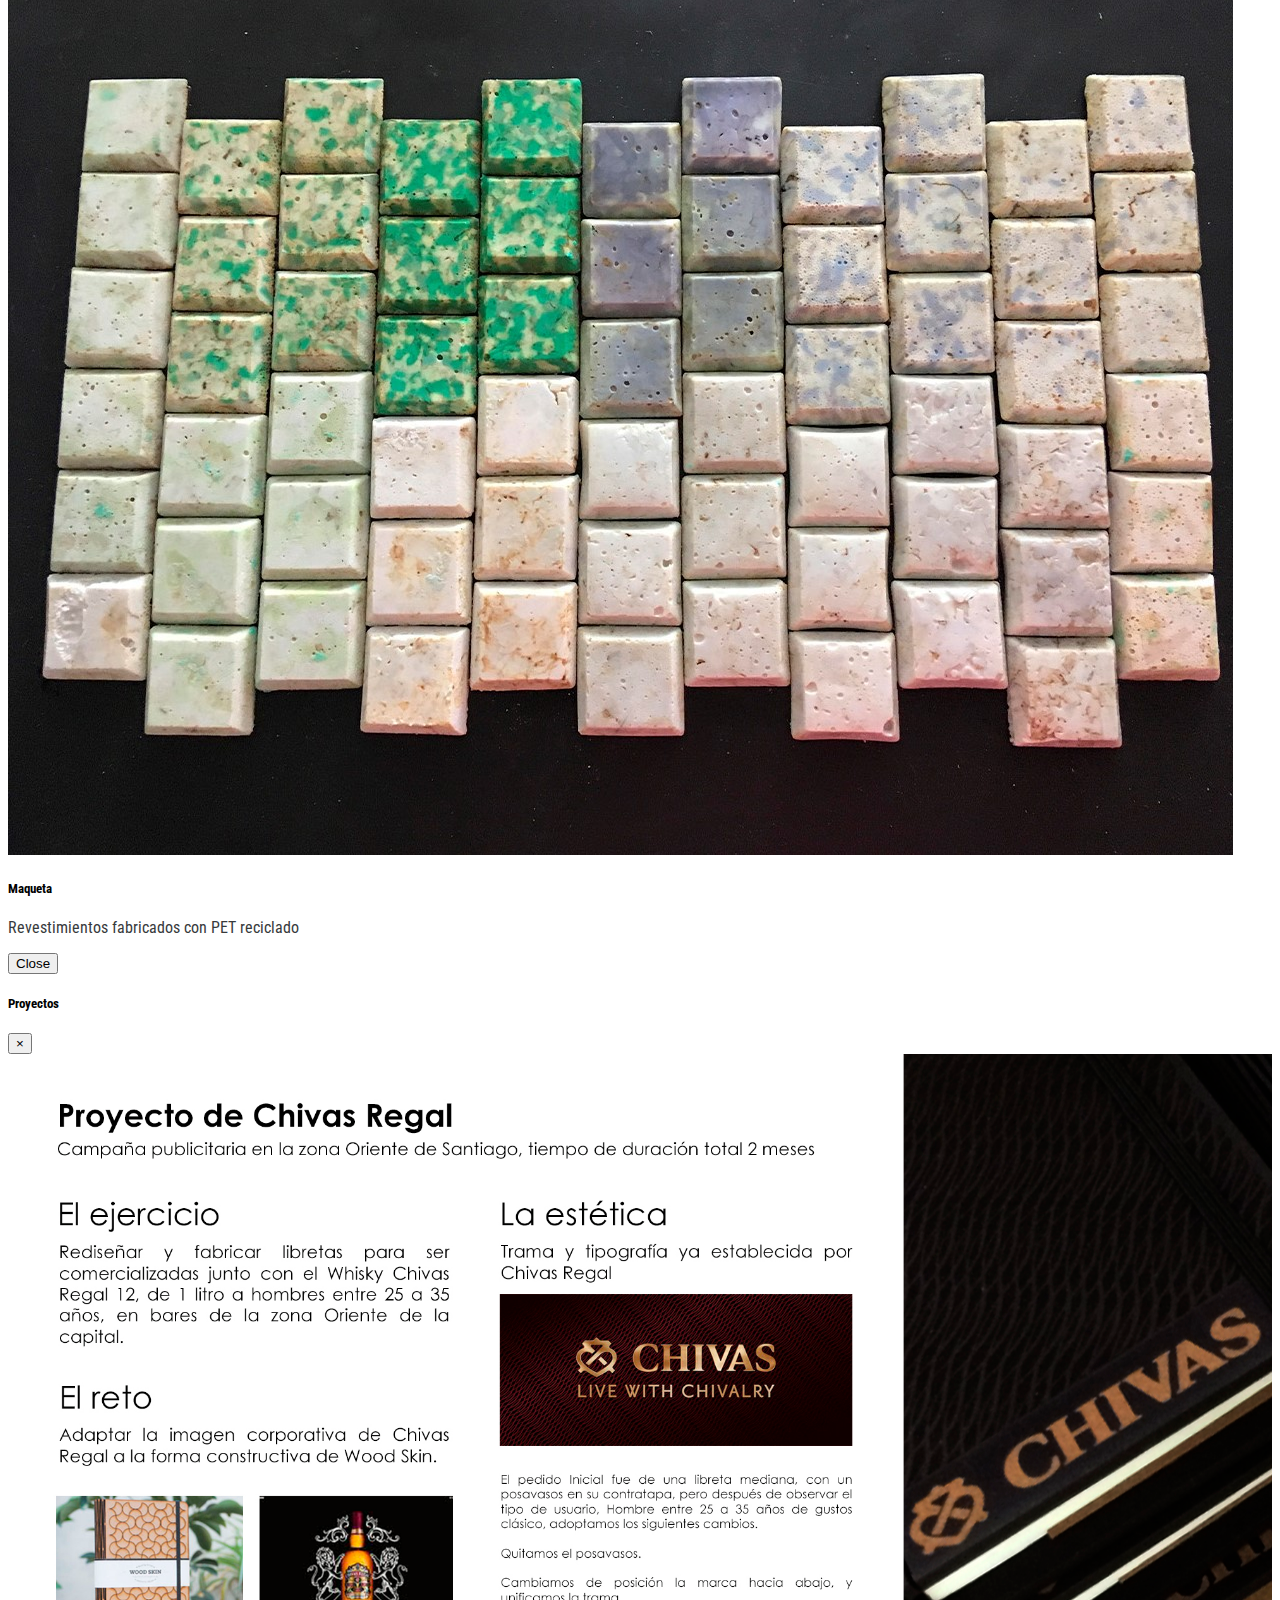
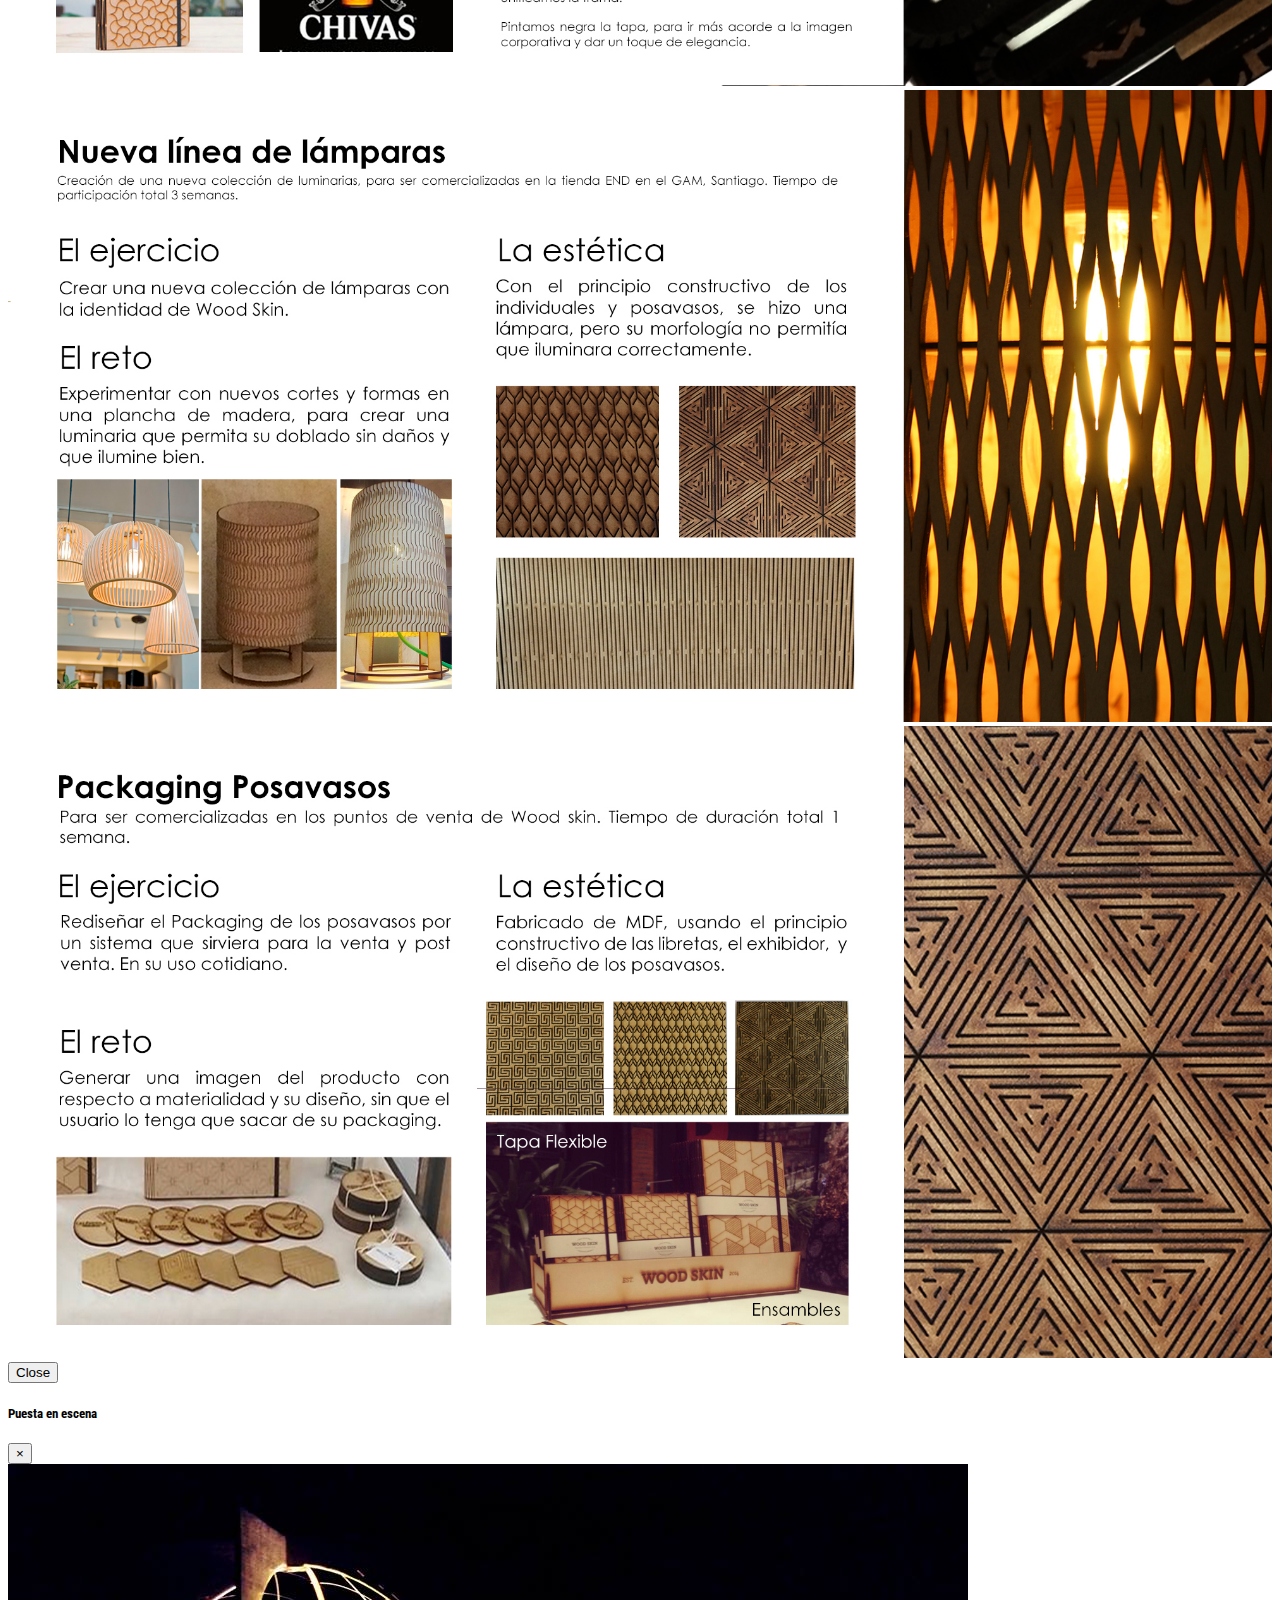
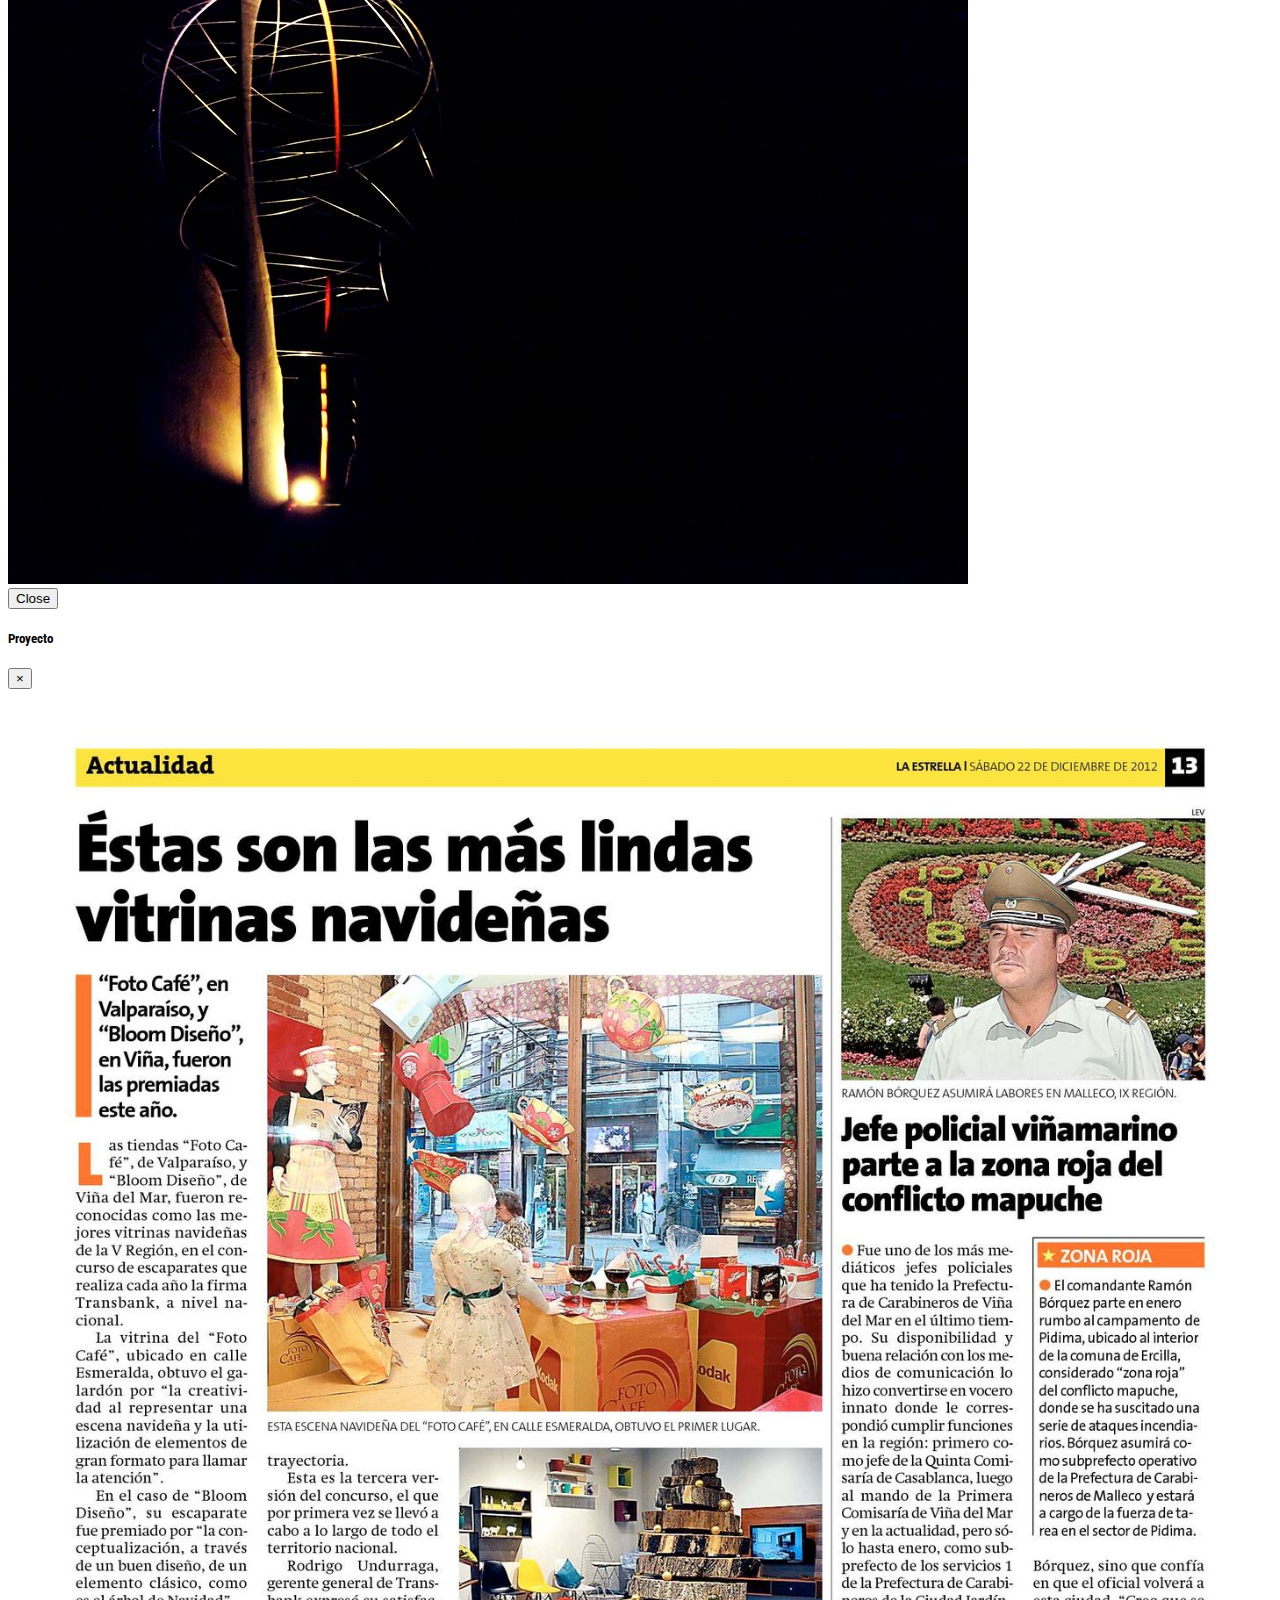
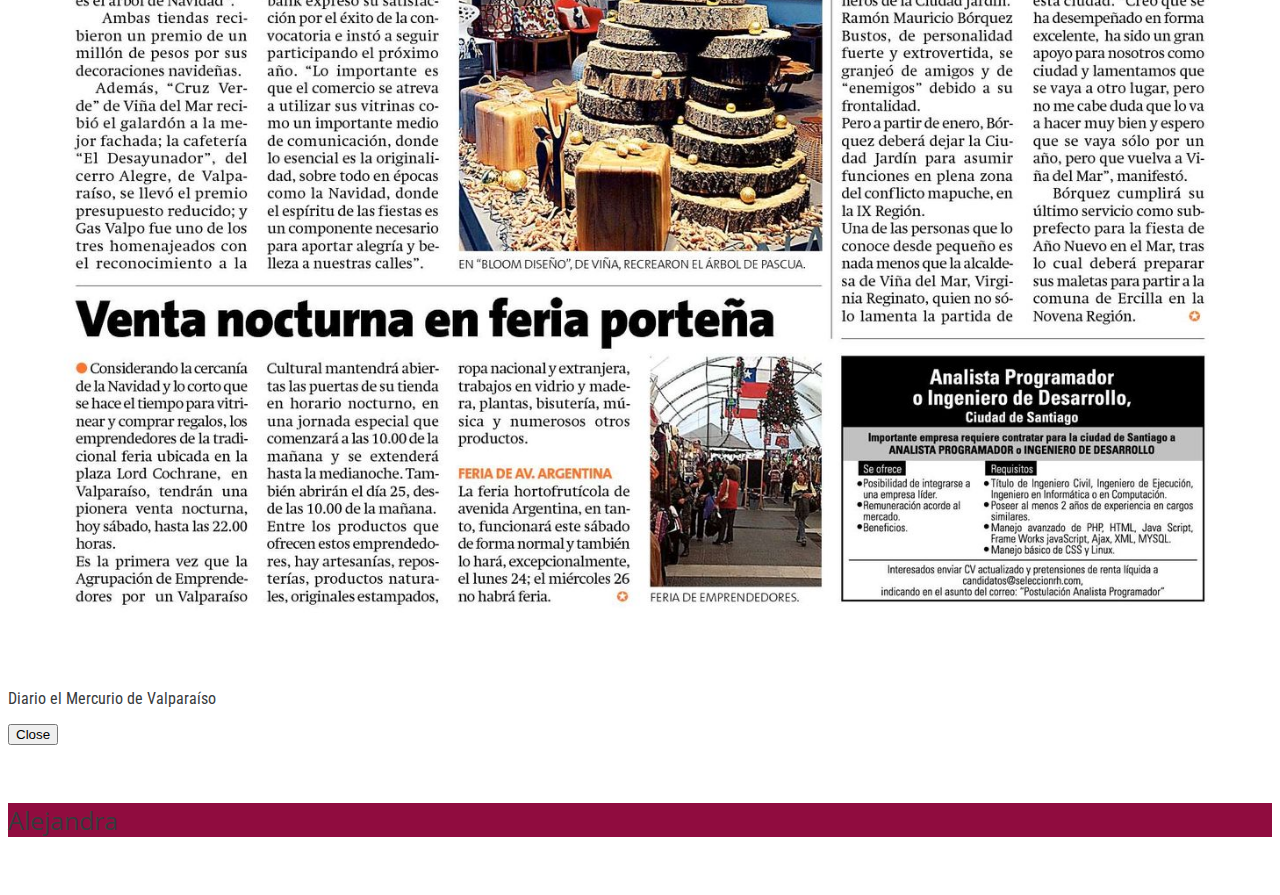
==== commit 9b0169b6: "mi-portafolio" ====
--- a/cv.html
+++ b/cv.html
@@ -2,7 +2,7 @@
 <html lang="es" dir="ltr">
 
 <head>
-    <title>Mi portafolio</title>
+    <title>Mi C.V</title>
     <meta charset="utf-8">
     <meta name="viewport" content="width=device-width, initial-scale=1.0">
     <link rel="shortcut icon" type="image/png" href="favicon.png">
@@ -155,10 +155,10 @@
                 <div class="col-md.4 mt-4 p-2">
                     <div class="card" style="width: 18rem;">
                         <div class="card-body text-left">
-                            <h5 class="card-title" data-toggle="modal" data-target="#reforma" data-toggle="tooltip"
+                            <h5 class="card-title btn btn-light" data-toggle="modal" data-target="#reforma" data-toggle="tooltip"
                                 data-placement="right" title="Presiona para ver detalles">re-FORMA</h5>
                             <p class="card-text text-justify font-weight-light">Desarrollo
-                                de productos fabricados con materia prima reciclada, PET.</p>
+                                de proyecto y productos fabricados con materia prima reciclada de PET.</p>
                             <p>2018-noviembre 2020</p>
                         </div>
                     </div>
@@ -166,7 +166,7 @@
                 <div class="col-md.4 mt-4 p-2">
                     <div class="card" style="width: 18rem;">
                         <div class="card-body text-left">
-                            <h5 class="card-title" data-toggle="modal" data-target="#wood-skin" data-toggle="tooltip"
+                            <h5 class="card-title btn btn-light" data-toggle="modal" data-target="#wood-skin" data-toggle="tooltip"
                                 data-placement="right" title="Presiona para ver detalles">Wood Skin</h5>
                             <p class="card-text text-justify font-weight-light"> Cargo: Diseñadora (desarrollo de
                                 productos.)</p>
@@ -177,7 +177,7 @@
                 <div class="col-md.4 mt-4 p-2">
                     <div class="card" style="width: 18rem;">
                         <div class="card-body text-left">
-                            <h5 class="card-title" data-toggle="modal" data-target="#fresquisimo" data-toggle="tooltip"
+                            <h5 class="card-title btn btn-light" data-toggle="modal" data-target="#fresquisimo" data-toggle="tooltip"
                                 data-placement="right" title="Presiona para ver detalles">Fresquisimo</h5>
                             <p class="card-text text-justify font-weight-light"> Cargo: Desarrollo de proyecto y
                                 estrategias de negocio. (Marca,
@@ -193,7 +193,7 @@
                     <div class="col-md.4 mt-2 p-2">
                         <div class="card" style="width: 18rem;">
                             <div class="card-body text-left">
-                                <h5 class="card-title" data-toggle="modal" data-target="#prodemu" data-toggle="tooltip"
+                                <h5 class="card-title btn btn-light" data-toggle="modal" data-target="#prodemu" data-toggle="tooltip"
                                     data-placement="right" title="Presiona para ver detalles">
                                     PRODEMU</h5>
                                 <p class="card-text text-justify font-weight-light">Cargo: Consultora en diseño.
@@ -207,7 +207,7 @@
                     <div class="col-md.4 mt-2 p-2">
                         <div class="card" style="width: 18rem;">
                             <div class="card-body text-left">
-                                <h5 class="card-title" data-toggle="modal" data-target="#puertodeideas"
+                                <h5 class="card-title btn btn-light" data-toggle="modal" data-target="#puertodeideas"
                                     data-toggle="tooltip" data-placement="right" title="Presiona para ver detalles">
                                     Puerto de ideas</h5>
                                 <p class="card-text text-justify font-weight-light"> Cargo: Diseño y puesta en
@@ -222,7 +222,7 @@
                     <div class="col-md.4 mt-2 p-2">
                         <div class="card" style="width: 18rem;">
                             <div class="card-body text-left">
-                                <h5 class="card-title" data-toggle="modal" data-target="#fotocafe" data-toggle="tooltip"
+                                <h5 class="card-title btn btn-light" data-toggle="modal" data-target="#fotocafe" data-toggle="tooltip"
                                     data-placement="right" title="Presiona para ver detalles">
                                     Vitrina Fotocafé</h5>
                                 <p class="card-text text-justify font-weight-light"> Cargo: Diseño y puesta en esena
@@ -237,27 +237,116 @@
             </div>
         </div>
     </section>
-
-    <!--footer-->
-    <footer class="bg-magenta">
-        <div class="container-fluid">
-            <div class="row">
-                <div class="col-lg-6  text-left">
-                    <h6 class="font-weight-bold text-white ml-5 p-3">Alejandra</h6>
-                </div>
-                <div class="col-lg-6  text-rigth">
-                    <a href="https://github/alecristie.com/"><i
-                            class="fab fa-github fa-2x text-align text-white mr-2  p-3"></i></a>
-                    <a href="https://linkedin.com/"><i
-                            class="fab fa-linkedin fa-2x text-align text-white mr-2 p-3"></i></a>
-                    <a href="https://twiter/ale_cristie.com/"><i
-                            class="fab fa-twitter-square fa-2x text-align text-white mr-2 p-3"></i></a>
-                    <a href="https://facebook/alejandra.cristi.12.com/"><i
-                            class="fab fa-facebook-square text-align fa-2x text-white mr-3 p-3"></i></a>
-                </div>
-            </div>
-        </div>
-    </footer>
+<!--modales de experiencia laboral-->
+<div class="modal" id="reforma" tabindex="-1">
+    <div class="modal-dialog">
+      <div class="modal-content">
+        <div class="modal-header">
+          <h5 class="modal-title">Desarrollo de proyecto</h5>
+          <button type="button" class="close" data-dismiss="modal" aria-label="Close">
+            <span aria-hidden="true">&times;</span>
+          </button>
+        </div>
+        <div class="modal-body">
+          <img src="assets/img/reforma.jpg" alt="meet-coffe" class="img-100">
+          <img src="assets/img/maqueta.jpg" alt="meet-coffe" class="img-100">
+          <h5 class="text-center mt-3 p-1"> Maqueta</h5>
+          <p class="text-center mt-3 p-1">Revestimientos fabricados con PET reciclado</p>
+        </div>
+        <div class="modal-footer">
+          <button type="button" class="btn btn-light" data-dismiss="modal">Close</button>
+        </div>
+      </div>
+    </div>
+  </div>
+  <div class="modal" id="wood-skin" tabindex="-1">
+    <div class="modal-dialog">
+      <div class="modal-content">
+        <div class="modal-header">
+          <h5 class="modal-title">Proyectos</h5>
+          <button type="button" class="close" data-dismiss="modal" aria-label="Close">
+            <span aria-hidden="true">&times;</span>
+          </button>
+        </div>
+        <div class="modal-body">
+          <img src="assets/img/chivas.jpg" alt="meet-coffe" class="img-100">
+          <img src="assets/img/laparas.jpg" alt="meet-coffe" class="img-100">
+          <img src="assets/img/posava.jpg" alt="meet-coffe" class="img-100">
+        </div>
+        <div class="modal-footer">
+          <button type="button" class="btn btn-light" data-dismiss="modal">Close</button>
+        </div>
+      </div>
+    </div>
+  </div>
+  <div class="modal" id="puertodeideas" tabindex="-1">
+    <div class="modal-dialog">
+      <div class="modal-content">
+        <div class="modal-header">
+          <h5 class="modal-title">Puesta en escena</h5>
+          <button type="button" class="close" data-dismiss="modal" aria-label="Close">
+            <span aria-hidden="true">&times;</span>
+          </button>
+        </div>
+        <div class="modal-body">
+          <img src="assets/img/ideas.jpg" alt="meet-coffe" class="img-100">
+        </div>
+        <div class="modal-footer">
+          <button type="button" class="btn btn-light" data-dismiss="modal">Close</button>
+        </div>
+      </div>
+    </div>
+  </div>
+  <div class="modal" id="fotocafe" tabindex="-1">
+    <div class="modal-dialog">
+      <div class="modal-content">
+        <div class="modal-header">
+          <h5 class="modal-title">Proyecto</h5>
+          <button type="button" class="close" data-dismiss="modal" aria-label="Close">
+            <span aria-hidden="true">&times;</span>
+          </button>
+        </div>
+        <div class="modal-body">
+          <img src="assets/img/vitrina.jpg" alt="meet-coffe" class="img-100">
+          <p class="text-center mt-3 p-1">Diario el Mercurio de Valparaíso</p>
+        </div>
+        <div class="modal-footer">
+          <button type="button" class="btn btn-light" data-dismiss="modal">Close</button>
+        </div>
+      </div>
+    </div>
+  </div>
+
+
+
+
+
+
+
+  <!--footer-->
+  <footer class="bg-magenta">
+    <div class="container-fluid">
+
+      <div class="row">
+        <div class="col-lg-6 ">
+          <div class="d-flex justify-content-around">
+            <h6 class="font-weight-bold text-white ml-5 p-3">Alejandra</h6>
+          </div>
+        </div>
+        <div class="col-lg-6">
+          <div class="d-flex justify-content-center">
+            <a href="https://github/alecristie.com/"><i
+                class="fab fa-github fa-2x text-align text-white mr-1  p-3"></i></a>
+            <a href="https://linkedin.com/"><i class="fab fa-linkedin fa-2x text-align text-white mr-1 p-3"></i></a>
+            <a href="https://twiter/ale_cristie.com/"><i
+                class="fab fa-twitter-square fa-2x text-align text-white mr-1 p-3"></i></a>
+            <a href="https://facebook/alejandra.cristi.12.com/"><i
+                class="fab fa-facebook-square text-align fa-2x text-white mr-5 p-3"></i></a>
+          </div>
+        </div>
+      </div>
+    </div>
+  </footer>
 
     <!--jQuery-->
     <script src="https://code.jquery.com/jquery-3.5.1.min.js"></script>
--- a/assets/css/style.css
+++ b/assets/css/style.css
@@ -58,17 +58,20 @@
     font-size: 3.25rem;
 } 
     @media only screen and (max-width: 576px) {
-        h2{font-size: 35px;
+        h2{font-size: 30px;
         text-align: center;}
         }
     
-
 h6{
     color:#373A3C;
     font-family: open sans ;
     font-weight: 400;
     font-size: 1.56rem;
 }
+    @media only screen and (max-width: 576px) {
+        h6{font-size: 18px;
+        text-align: center;}
+        }
 
 
 .sobre-mi{
@@ -93,6 +96,10 @@
     height: 180%;
 }
 
+.magenta{
+    color: #900c3f;
+}
+
 .img-100{
     max-width: 100%;
 }
@@ -101,4 +108,22 @@
     color: #900c3f;
     font-family: open sans ;
     font-weight: 300;
-}+}
+
+#wood{
+    
+}
+    @media only screen and (max-width: 576px) {
+        #wood{
+        font size: 14px;
+        text-align: center;}
+        }
+
+#reforma{
+
+}
+    @media only screen and (max-width: 576px) {
+        #reforma{
+        font size: 10px;
+        text-align: center;}
+        }